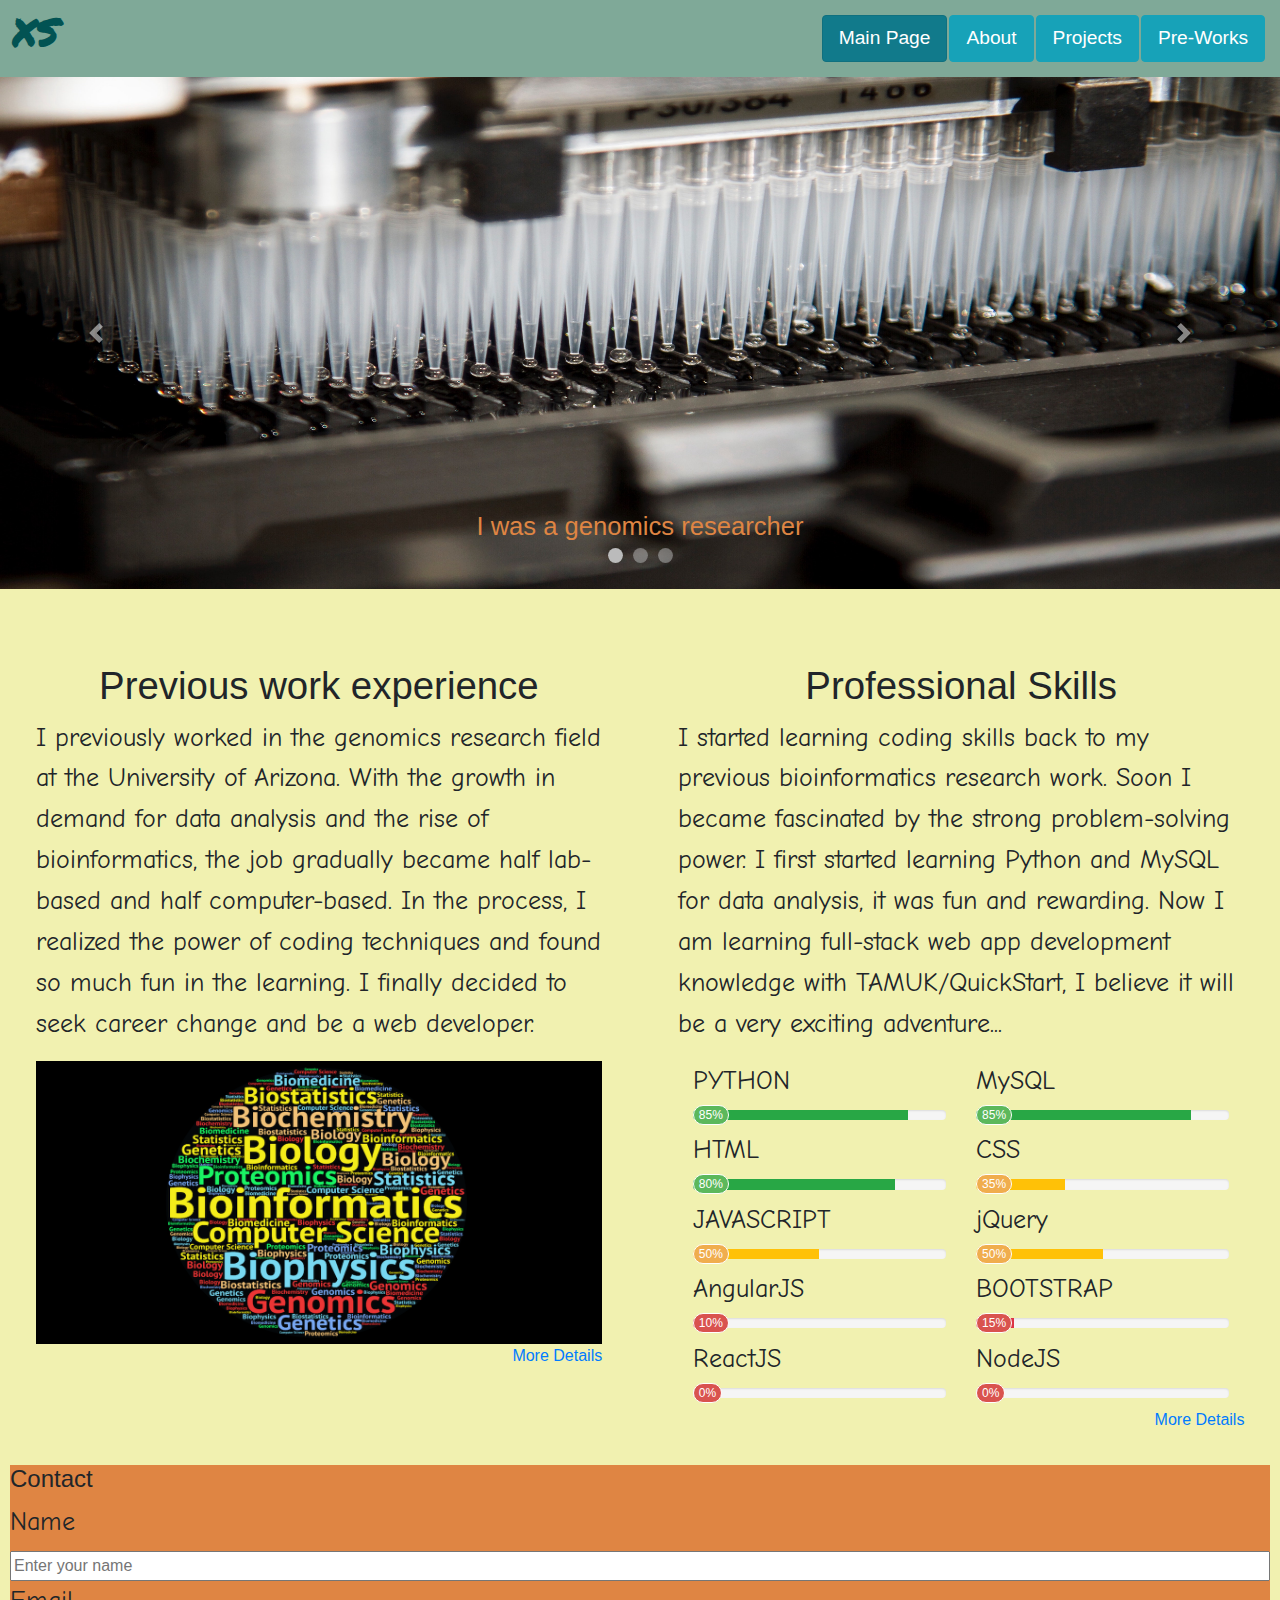
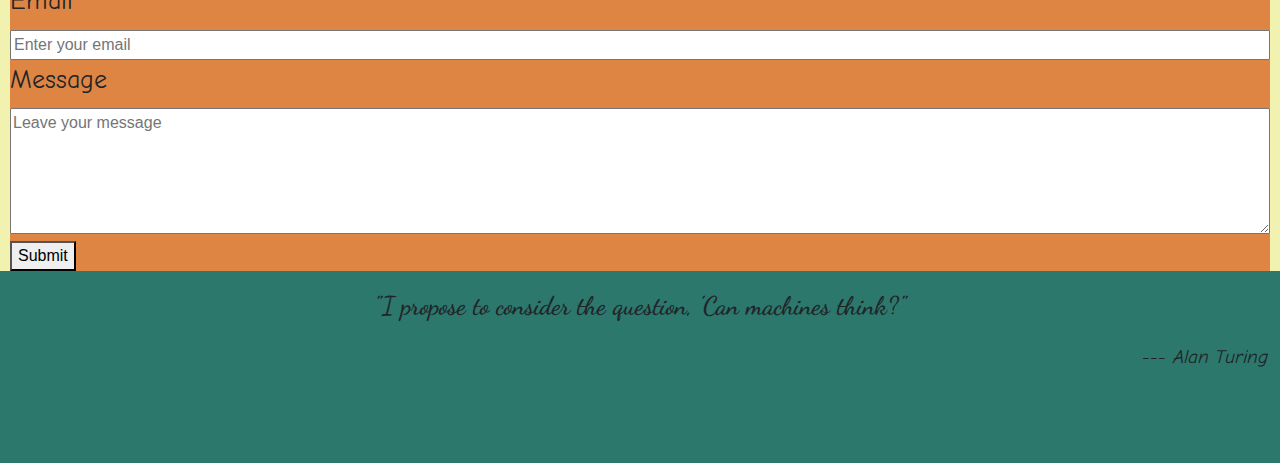
==== index.html @ 4a9653dd "change mianpage.html to index.html" ====
<!doctype html>
<html lang="en">
  <head>
    <!-- Required meta tags -->
    <meta charset="utf-8">
    <meta name="viewport" content="width=device-width, initial-scale=1, shrink-to-fit=no">

    <!-- Bootstrap CSS -->
    <link rel="stylesheet" href="https://stackpath.bootstrapcdn.com/bootstrap/4.4.1/css/bootstrap.min.css" integrity="sha384-Vkoo8x4CGsO3+Hhxv8T/Q5PaXtkKtu6ug5TOeNV6gBiFeWPGFN9MuhOf23Q9Ifjh" crossorigin="anonymous">
    
    <link rel = "stylesheet" type="text/css" href="style.css">
    <title>XiangSong Main Page</title>
  </head>
  <body>
    <!-- nav bar -->
    <div class="container-fluid header">
      <div class="row align-items-center">
        <div class="col-2">
          <p class="logo" style="color:rgb(2, 83, 83); font-size: 3vw;"><strong>XS</strong></p>
        </div>
        <div class="col-10 navbar">
          <div class = nav_item>
            <a class="nav-link active btn btn-info" href="index.html">Main Page</a>
          </div>
          <div class = nav_item>
            <a class="nav-link btn btn-info" href="biography.html">About</a>
          </div>
          <div class = nav_item>
            <a class="nav-link btn btn-info" href="projects.html">Projects</a>
          </div>
          <div class = nav_item>
            <a class="nav-link btn btn-info" href="work.html">Pre-Works</a>
          </div>
        </div>  
      </div>
    </div>
    
    <!-- carousel  -->
    <div id="carouselExampleCaptions" class="carousel slide" data-ride="carousel">
        <ol class="carousel-indicators">
          <li data-target="#carouselExampleCaptions" data-slide-to="0" class="active dot"></li>
          <li data-target="#carouselExampleCaptions" data-slide-to="1" class="dot"></li>
          <li data-target="#carouselExampleCaptions" data-slide-to="2" class="dot"></li>
        </ol>
        <div class="carousel-inner">
          <div class="carousel-item active" data-interval="2000">
            <img src="image/research.jpg" class="d-block w-100" alt="Genomics research">
            <div class="carousel-caption d-none d-md-block">
              <h5>I was a genomics researcher</h5>
            </div>
          </div>
          <div class="carousel-item" data-interval="2000">
            <img src="image/road.jpg" class="d-block w-100" alt="Road fork">
            <div class="carousel-caption d-none d-md-block">
              <h5>I am seeking a career change</h5>
            </div>
          </div>
          <div class="carousel-item" data-interval="2000">
            <img src="image/coding.jpg" class="d-block w-100" alt="Coding screen">
            <div class="carousel-caption d-none d-md-block">
              <h5>I will be a web developer</h5>
            </div>
          </div>
        </div>
        <a class="carousel-control-prev" href="#carouselExampleCaptions" role="button" data-slide="prev">
          <span class="carousel-control-prev-icon" aria-hidden="true"></span>
          <span class="sr-only">Previous</span>
        </a>
        <a class="carousel-control-next" href="#carouselExampleCaptions" role="button" data-slide="next">
          <span class="carousel-control-next-icon" aria-hidden="true"></span>
          <span class="sr-only">Next</span>
        </a>
      </div>
      <!-- main content -->
      <div class="container-fluid">
        <div class="row con">
          <div class="col-xs-12 ol-sm-12 col-md-6">
            <div class="section" id="prework">
              <div><h3 style="text-align: center;">Previous work experience</h3></div>
              <p>I previously worked in the genomics research field at the University of Arizona. 
                With the growth in demand for data analysis and 
                the rise of bioinformatics, the job gradually became half lab-based and half 
                computer-based. In the process, I realized the power of coding techniques and 
                found so much fun in the learning. I finally decided to seek career change and 
                be a web developer.</p>
                <img src="image/bioinformatics1.png" alt = "genome sequencing" style="width: 100%;">
              <div style="text-align: right;"><a href="work.html">More Details</a></div>
            </div>
          </div>
          <div class="col-xs-12 col-sm-12 col-md-6">
            <div class="section" id="skill">
              <div><h3 style="text-align: center;">Professional Skills</h3></div>
              <p>I started learning coding skills back to my previous bioinformatics research work. 
              Soon I became fascinated by the strong problem-solving power. 
              I first started learning Python and MySQL for data analysis, it was fun and rewarding. 
              Now I am learning full-stack web app development knowledge with TAMUK/QuickStart, 
              I believe it will be a very exciting adventure... </p>
              <div class="container">
                <div class="row">
                  <div class="col-xs-12 col-sm-6 col-md-6">
                    <div><label class="label">PYTHON</label></div>
                    <div class="progress">
                      <div id="Py" class="progress-bar bg-success" role="progressbar" style="width: 85%" aria-valuenow="85" aria-valuemin="0" aria-valuemax="100">
                        <div class="success-label">85%</div>
                      </div>
                    </div>
                  </div>
                  <div class="col-xs-12 col-sm-6 col-md-6">
                    <div><label class="label">MySQL</label></div>
                    <div class="progress">
                      <div id="sql" class="progress-bar bg-success" role="progressbar" style="width: 85%" aria-valuenow="85" aria-valuemin="0" aria-valuemax="100">
                        <div class="success-label">85%</div>
                      </div>
                    </div>
                  </div>
                  <div class="col-xs-12 col-sm-6 col-md-6">
                    <div><label class="label">HTML</label></div>
                    <div class="progress">
                      <div id="html" class="progress-bar bg-success" role="progressbar" style="width: 80%" aria-valuenow="80" aria-valuemin="0" aria-valuemax="100">
                        <div class="success-label">80%</div>
                      </div>
                    </div>
                  </div>
                  <div class="col-xs-12 col-sm-6 col-md-6">
                    <div><label class="label">CSS</label></div>
                    <div class="progress">
                      <div id="css" class="progress-bar bg-warning" role="progressbar" style="width: 35%" aria-valuenow="35" aria-valuemin="0" aria-valuemax="100">
                        <div class="warning-label">35%</div>
                      </div>
                    </div>
                  </div>
                  <div class="col-xs-12 col-sm-6 col-md-6">
                    <div><label class="label">JAVASCRIPT</label></div>
                    <div class="progress">
                      <div id="js" class="progress-bar bg-warning" role="progressbar" style="width: 50%" aria-valuenow="50" aria-valuemin="0" aria-valuemax="100">
                        <div class="warning-label">50%</div>
                      </div>
                    </div>
                  </div>
                  <div class="col-xs-12 col-sm-6 col-md-6">
                    <div><label class="label">jQuery</label></div>
                    <div class="progress">
                      <div id="jq" class="progress-bar bg-warning" role="progressbar" style="width: 50%" aria-valuenow="50" aria-valuemin="0" aria-valuemax="100">
                        <div class="warning-label">50%</div>
                      </div>
                    </div>
                  </div>
                  <div class="col-xs-12 col-sm-6 col-md-6">
                    <div><label class="label">AngularJS</label></div>
                    <div class="progress">
                      <div id="ag" class="progress-bar bg-danger" role="progressbar" style="width: 10%" aria-valuenow="10" aria-valuemin="0" aria-valuemax="100">
                        <div class="danger-label">10%</div>
                      </div>
                    </div>
                  </div>
                  <div class="col-xs-12 col-sm-6 col-md-6">
                    <div><label class="label">BOOTSTRAP</label></div>
                    <div class="progress">
                      <div id="bs"class="progress-bar bg-danger" role="progressbar" style="width: 15%" aria-valuenow="15" aria-valuemin="0" aria-valuemax="100">
                        <div class="danger-label">15%</div>
                      </div>
                    </div>
                  </div>
                  <div class="col-xs-12 col-sm-6 col-md-6">
                    <div><label class="label">ReactJS</label></div>
                    <div class="progress">
                      <div id="rj" class="progress-bar bg-danger" role="progressbar" style="width: 0%" aria-valuenow="0" aria-valuemin="0" aria-valuemax="100">
                        <div class="danger-label">0%</div>
                      </div>
                    </div>
                  </div>
                  <div class="col-xs-12 col-sm-6 col-md-6">
                    <div><label class="label">NodeJS</label></div>
                    <div class="progress">
                      <div id="nj" class="progress-bar bg-danger" role="progressbar" style="width: 0%" aria-valuenow="0" aria-valuemin="0" aria-valuemax="100">
                        <div class="danger-label">0%</div>
                      </div>
                    </div>
                  </div>
                </div>
              </div> 
              <div style="text-align: right;"><a href="skill.html">More Details</a></div>
            </div>
          </div>
        </div>
      </div>

      <!-- contact form -->
      <div class="form">
        <form action="https://formspree.io/xyypqorw" method="POST">
          <h4> Contact</h4>
          <label>Name</label><br/><input type="text" name="name" placeholder="Enter your name" required/>
          <br/>
          <label>Email</label><br/><input type="email" name="emailto" placeholder="Enter your email" required/>
          <br/>
          <label>Message</label>
          <br/>
          <textarea type="text" name="message" placeholder="Leave your message" rows="5" required></textarea>
          <button class="submit" type="submit" value="submit">Submit</button>
        </form>
      </div>
      <!-- footer -->
      <footer class="container-fluid">
        <div>
          <p><blockquote style="font-size: 2vw; text-align: center;">"I propose to consider the question, 'Can machines think?"</blockquote></p>
          <p style="font-size: 1.5vw; text-align: end;">--- <i>Alan Turing</i></p>
        </div>
      </footer>
    <!-- Optional JavaScript -->
    <!-- jQuery first, then Popper.js, then Bootstrap JS -->
    <script src="https://code.jquery.com/jquery-3.4.1.slim.min.js" integrity="sha384-J6qa4849blE2+poT4WnyKhv5vZF5SrPo0iEjwBvKU7imGFAV0wwj1yYfoRSJoZ+n" crossorigin="anonymous"></script>
    <script src="https://cdn.jsdelivr.net/npm/popper.js@1.16.0/dist/umd/popper.min.js" integrity="sha384-Q6E9RHvbIyZFJoft+2mJbHaEWldlvI9IOYy5n3zV9zzTtmI3UksdQRVvoxMfooAo" crossorigin="anonymous"></script>
    <script src="https://stackpath.bootstrapcdn.com/bootstrap/4.4.1/js/bootstrap.min.js" integrity="sha384-wfSDF2E50Y2D1uUdj0O3uMBJnjuUD4Ih7YwaYd1iqfktj0Uod8GCExl3Og8ifwB6" crossorigin="anonymous"></script>
    <script src="script.js" type="text/javaScript" ></script>
  </body>
</html>
---- style.css ----
html {
    position: relative;
}

body {
    background-color: #F1F1B0;
    margin-bottom: 15vw;
}

.header{
    background-color:#7FA998;
}

@font-face {
    font-family: Dance;
    src: url('fonts/DancingScript-SemiBold.ttf');
}

@font-face {
    font-family: logo;
    src: url('fonts/PermanentMarker-Regular.ttf');
}

@font-face {
    font-family: comicNeue;
    src: url('fonts/ComicNeue-Regular.ttf');
}

.navbar {
    display: flex;
    justify-content: flex-end;
}

.nav_item {
    display: inline-block;
    margin: 1px;
}

.nav-link {
    font-size: 1.5vw;
}


.logo {
    font-family: logo;
    font-weight: 900;
}
.carousel-indicators li {
    cursor: pointer;
    height: 15px;
    width: 15px;
    margin: 0 5px;
    background-color: #bbb;
    border-radius: 50%;
    display: inline-block;
    transition: background-color 0.6s ease;
}

.carousel-item {
    width: 100%;
}

.carousel-caption>h5 {
    color: #DF8543;
    font-size: 2vw;
}

.section h3 {
    font-size: 3vw;
}

.con {
    overflow: hidden;
}



.progress {
    height: 0.8vw;
    margin-bottom: 0.8vw;
    overflow: hidden;
    background-color: #f5f5f5;
    border-radius: 4px;
    -webkit-box-shadow: inset 0 1px 2px rgba(0, 0, 0 , .1);
            box-shadow: inset 0 1px 2px rgba(0, 0, 0 , .1);
}

.success-label {
    position: absolute;
    height: 20px;
    left: 15px;
    padding: 0 5px;
    z-index: 1;
    border-radius: 15px;
    border:1px solid white;
    background-color: #5cb85c;
    color:white;
    text-align: center;
}

.warning-label {
    position: absolute;
    height: 20px;
    left: 15px;
    padding: 0 5px;
    z-index: 1;
    border-radius: 15px;
    border:1px solid white;
    background-color: #f0ad4e;
    color:white;
    text-align: center;
}

.danger-label {
    position: absolute;
    height: 20px;
    left: 15px;
    padding: 0 5px;
    z-index: 1;
    border-radius: 15px;
    border:1px solid white;
    background-color: #d9534f;
    color:white;
    text-align: center;
}

.section {
    margin: 5vw 1vw 1vw 1vw;
    padding: 0.625rem;
}

.form {
    background-color: #DF8543;
    margin:10px 10px;
}

footer {
    background-color:#2c786c;
    font-family: Dance, sans-serif;
    height: 15vw;
    text-align: center;
    position: absolute;    
    bottom:0;
    overflow: hidden; 
}

.rowpanel {
    margin: 1px 0px;
    
}

.prow {
    background-color: #DF8543;
}

.w-pic {
    width:100%;
    height: 21vw;
}



.embed {
    width:100%;
    height: 21vw;
    overflow: scroll;
    background-color:#DF8543;
}

.embed::-webkit-scrollbar {
    -webkit-appearance: none;
    width: 5px;
    height: 5px;
}

.embed::-webkit-scrollbar-thumb {
    border-radius: 4px;
    background-color:orange;
    -webkit-box-shadow: 0 0 1px rgba(255,255,255,.5)
}

.embed li {
    padding-bottom: 10px;
    font-size: 1.8vw;
}

.embed li a {
    color:#9D2503;
}

.col-4, .col-8, .container-fluid {
    padding:0 1vw;
}

.progress-bar {
    -webkit-transition: none !important;
    transition: none !important;
}

.bgimg {
    position: relative;
    text-align: center;
    padding:0;  
}

.frtext {
    position: absolute;
    top:30%;
    background-color: white;
    background-color: rgba(0,0,0,.5);
}
.frtext .pageTitle {
    color: #DF8543;
    font-size: 4vw;
}

.pageTitle, .boxTitle {
    text-align: center;
}

.boxTitle {
    font-size: 2.5vw;
}

p, article, label{
    font-size: 2vw;
    line-height: 1.6;
    font-family: comicNeue;
}




input, textarea{
    width: 100%;
}

.projectLink {
    margin-top: 10px;
}

.projectLink>li {
    margin-top: 10px;
    font-size: 2vw;
}

.projectLink a {
    color: #9D2503;
}

.vw3 {
    font-size: 3vw;
}


@media screen and (min-width:768px) {
    .wrapper {
        display: grid;
        grid-template-columns: repeat(10, 1fr);
        background-color:#F1F1B0;
        margin-top: 2px;
    }
    
    .box{
        border:orange 1px groove;
        display: flex;
        justify-content: center;
        align-items: center;
        background: #DF8543;
    }
    .box article {
        padding: 0 20px;
    }
    
    
    .box1 {
        grid-column:2/6;
        grid-row:1/3;
    }
    
    .box2 {
        grid-column:6/10;
        grid-row:1/4;
    }
    
    .box3 {
        grid-column:2/4;
        grid-row:3/5;
    }
    
    .box4 {
        grid-column:4/6;
        grid-row:3/5;
    }
    
    .box5 {
        grid-column:6/8;
        grid-row:4/6;
    }
    
    .box6 {
        grid-column:8/10;
        grid-row:4/8;
    }
    
    .box7 {
        grid-column:2/6;
        grid-row:5/8;
    }
    
    .box8 {
        grid-column: 6/8;
        grid-row:6/8;
    }
    
}

@media screen and (max-width:768px) {
    .wrapper {
        display: grid;
        grid-template-columns: repeat(2, 1fr);
        background-color:#F1F1B0;
        margin-top: 2px;
    }
    
    .box{
        border:orange 1px groove;
        display: flex;
        justify-content: center;
        align-items: center;
        background: #DF8543;
    }
    .box article {
        padding: 0 10px;
    }
    
    
    .box1 {
        grid-column:1/3;
        grid-row:1/3;
    }
    
    .box2 {
        grid-column:1/3;
        grid-row:5/8;
    }
    
    .box3 {
        grid-column:1/2;
        grid-row:3/5;
    }
    
    .box4 {
        grid-column:2/3;
        grid-row:3/5;
    }
    
    .box5 {
        grid-column:1/2;
        grid-row:8/10;
    }
    
    .box6 {
        grid-column:2/3;
        grid-row:8/11;
    }
    
    .box7 {
        grid-column:1/3;
        grid-row:11/13;
    }
    
    .box8 {
        grid-column: 1/2;
        grid-row:10/11;
    }
    
}
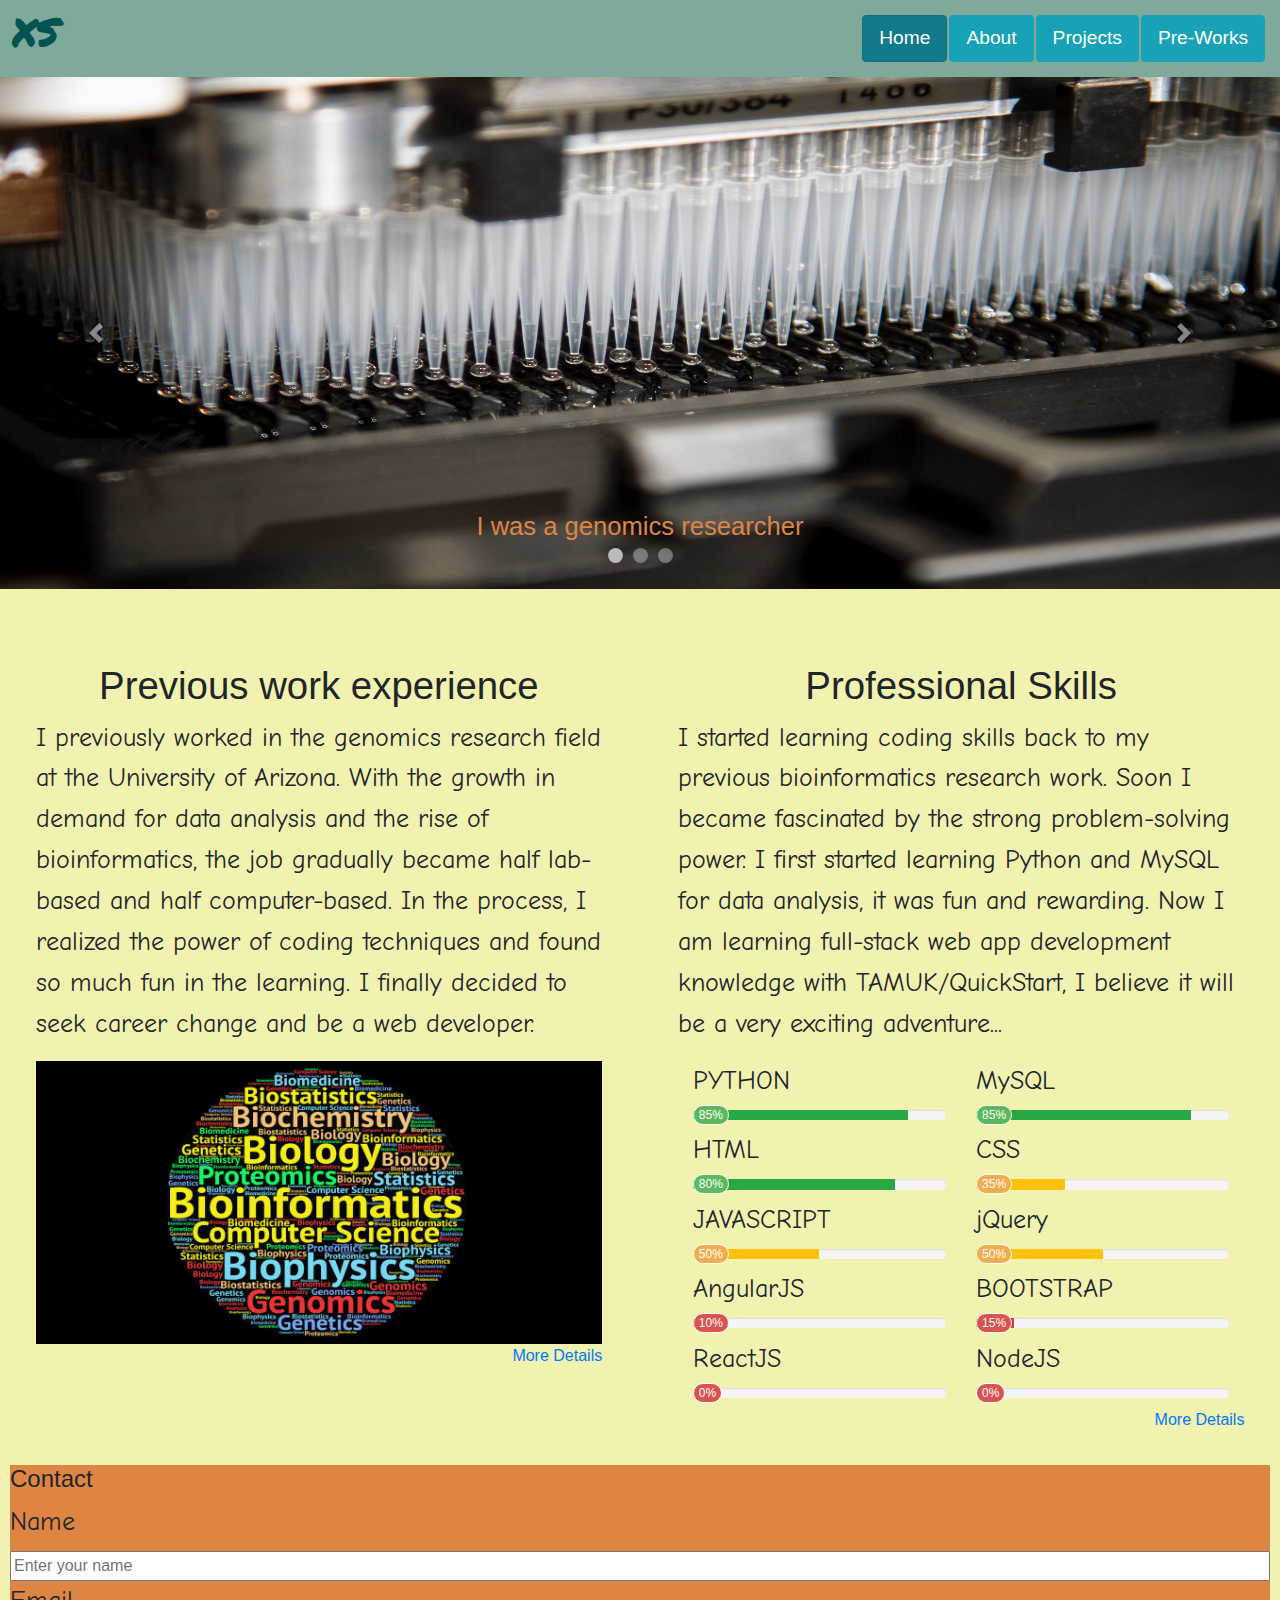
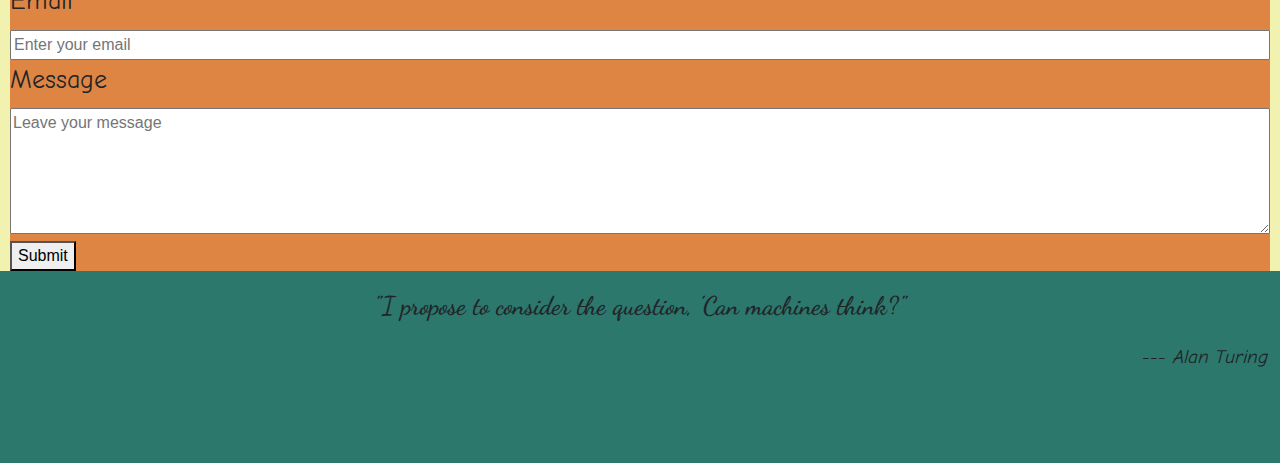
==== commit 953c96d6: "change Main Page to Home" ====
--- a/index.html
+++ b/index.html
@@ -20,7 +20,7 @@
         </div>
         <div class="col-10 navbar">
           <div class = nav_item>
-            <a class="nav-link active btn btn-info" href="index.html">Main Page</a>
+            <a class="nav-link active btn btn-info" href="index.html">Home</a>
           </div>
           <div class = nav_item>
             <a class="nav-link btn btn-info" href="biography.html">About</a>
